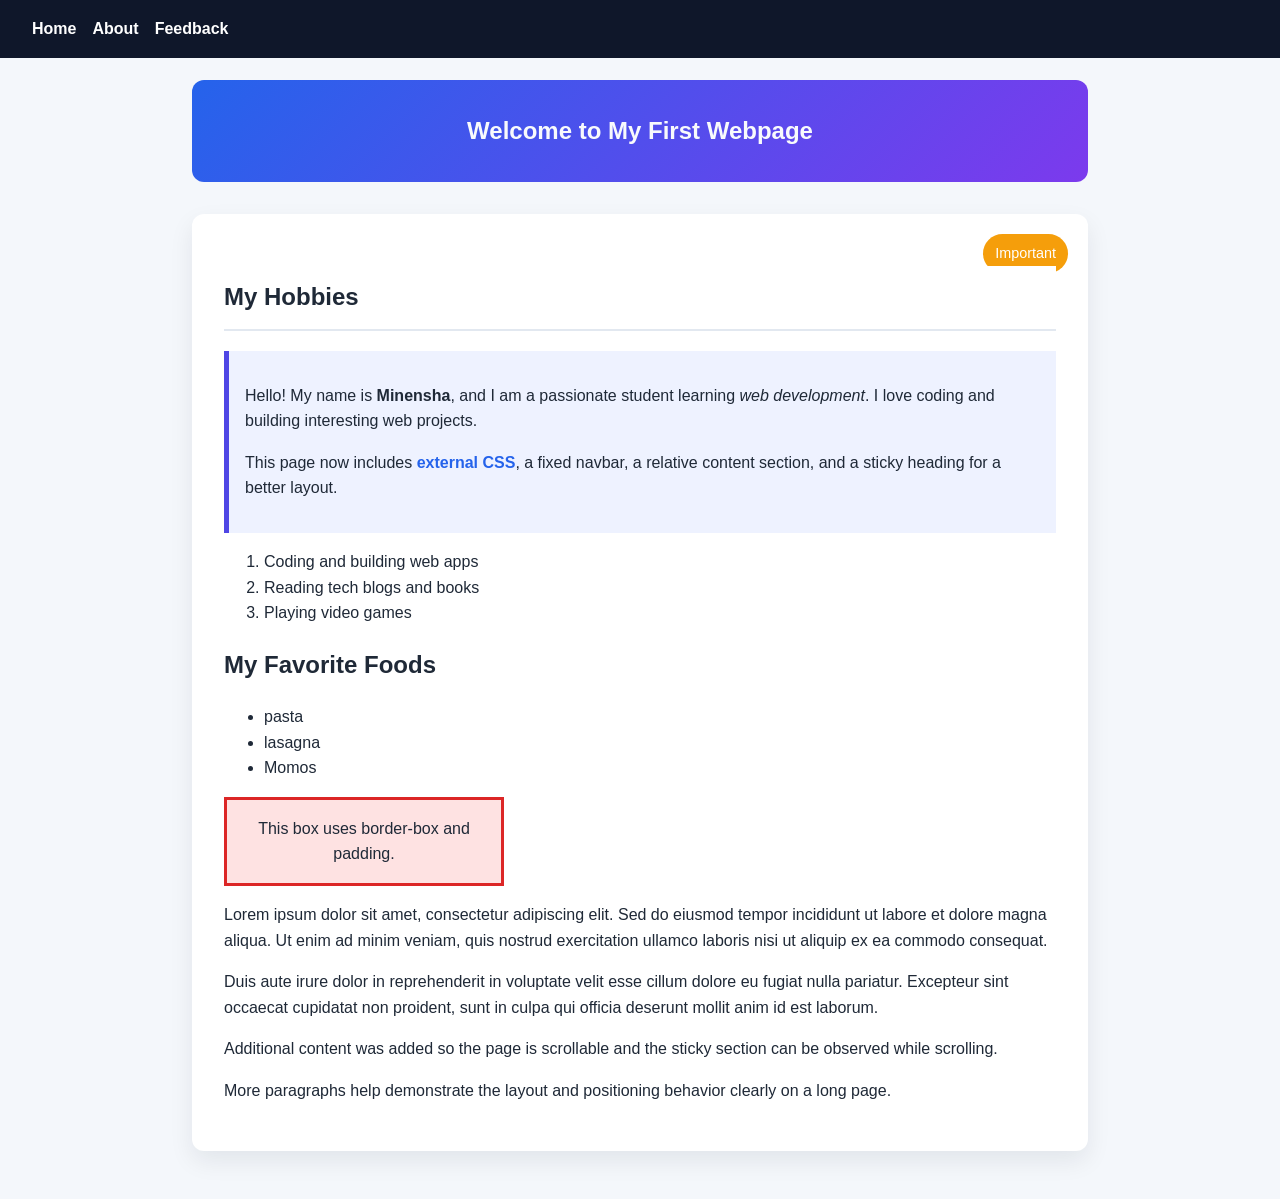
==== assignment/index.html @ 650da093 "Add files via upload" ====
<!doctype html>
<html lang="en">
  <head>
    <meta charset="UTF-8" />
    <meta name="viewport" content="width=device-width, initial-scale=1.0" />
    <title>Home - My First Webpage</title>
    <link rel="stylesheet" href="style.css" />
  </head>
  <body>
    <nav class="navbar">
      <a href="index.html">Home</a>
      <a href="about.html">About</a>
      <a href="feedback.html">Feedback</a>
    </nav>

    <main class="page-card">
      <section class="hero">
        <h1 id="main-title">Welcome to My First Webpage</h1>
      </section>

      <section class="content-area">
        <div class="absolute-note">Important</div>
        <h2 class="sticky-heading">My Hobbies</h2>
        <div class="content-box">
          <p>
            Hello! My name is <strong>Minensha</strong>, and I am a passionate student learning
            <em>web development</em>. I love coding and building interesting web projects.
          </p>
          <p>
            This page now includes <span class="highlight">external CSS</span>, a fixed navbar,
            a relative content section, and a sticky heading for a better layout.
          </p>
        </div>

        <ol>
          <li>Coding and building web apps</li>
          <li>Reading tech blogs and books</li>
          <li>Playing video games</li>
        </ol>

        <h2>My Favorite Foods</h2>
        <ul>
          <li>pasta</li>
          <li>lasagna</li>
          <li>Momos</li>
        </ul>

        <div class="box-model-demo">This box uses border-box and padding.</div>

        <p>
          Lorem ipsum dolor sit amet, consectetur adipiscing elit. Sed do eiusmod tempor incididunt ut labore et dolore magna aliqua.
          Ut enim ad minim veniam, quis nostrud exercitation ullamco laboris nisi ut aliquip ex ea commodo consequat.
        </p>
        <p>
          Duis aute irure dolor in reprehenderit in voluptate velit esse cillum dolore eu fugiat nulla pariatur.
          Excepteur sint occaecat cupidatat non proident, sunt in culpa qui officia deserunt mollit anim id est laborum.
        </p>
        <p>
          Additional content was added so the page is scrollable and the sticky section can be observed while scrolling.
        </p>
        <p>
          More paragraphs help demonstrate the layout and positioning behavior clearly on a long page.
        </p>
      </section>
    </main>
  </body>
</html>
---- assignment/style.css ----
* {
  box-sizing: border-box;
}

body {
  margin: 0;
  font-family: Arial, Helvetica, sans-serif;
  line-height: 1.6;
  color: #1f2937;
  background-color: #f4f7fb;
  text-align: left;
}

.navbar {
  position: fixed;
  top: 0;
  left: 0;
  width: 100%;
  display: flex;
  gap: 1rem;
  align-items: center;
  padding: 1rem 2rem;
  background-color: #0f172a;
  z-index: 1000;
}

.navbar a {
  color: #ffffff;
  text-decoration: none;
  font-weight: bold;
}

.page-card {
  width: min(100%, 960px);
  margin: 0 auto;
  padding: 5rem 2rem 3rem;
}

.hero {
  background: linear-gradient(135deg, #2563eb, #7c3aed);
  color: #ffffff;
  padding: 2rem;
  border-radius: 12px;
  text-align: center;
}

#main-title,
#about-title,
#feedback-title {
  margin: 0;
  color: #f8fafc;
}

.content-area {
  position: relative;
  background-color: #ffffff;
  padding: 2rem;
  margin-top: 2rem;
  border-radius: 12px;
  box-shadow: 0 10px 25px rgba(15, 23, 42, 0.08);
}

.content-box {
  background-color: #eef2ff;
  padding: 1rem;
  margin-bottom: 1rem;
  border-left: 5px solid #4f46e5;
}

.highlight {
  color: #2563eb;
  font-weight: 700;
}

.box-model-demo {
  width: 280px;
  padding: 1rem;
  margin: 1rem 0;
  border: 3px solid #dc2626;
  background-color: #fee2e2;
  text-align: center;
  box-sizing: border-box;
}

.absolute-note {
  position: absolute;
  top: 20px;
  right: 20px;
  background-color: #f59e0b;
  color: #ffffff;
  padding: 0.5rem 0.75rem;
  border-radius: 999px;
  font-size: 0.9rem;
}

.sticky-heading {
  position: sticky;
  top: 80px;
  background-color: #ffffff;
  padding: 0.75rem 0;
  z-index: 2;
  border-bottom: 2px solid #e2e8f0;
}

form {
  display: grid;
  gap: 0.75rem;
}

label {
  font-weight: 600;
}

input,
textarea,
button {
  padding: 0.75rem;
  border-radius: 8px;
  border: 1px solid #cbd5e1;
}

button {
  background-color: #2563eb;
  color: #ffffff;
  cursor: pointer;
}
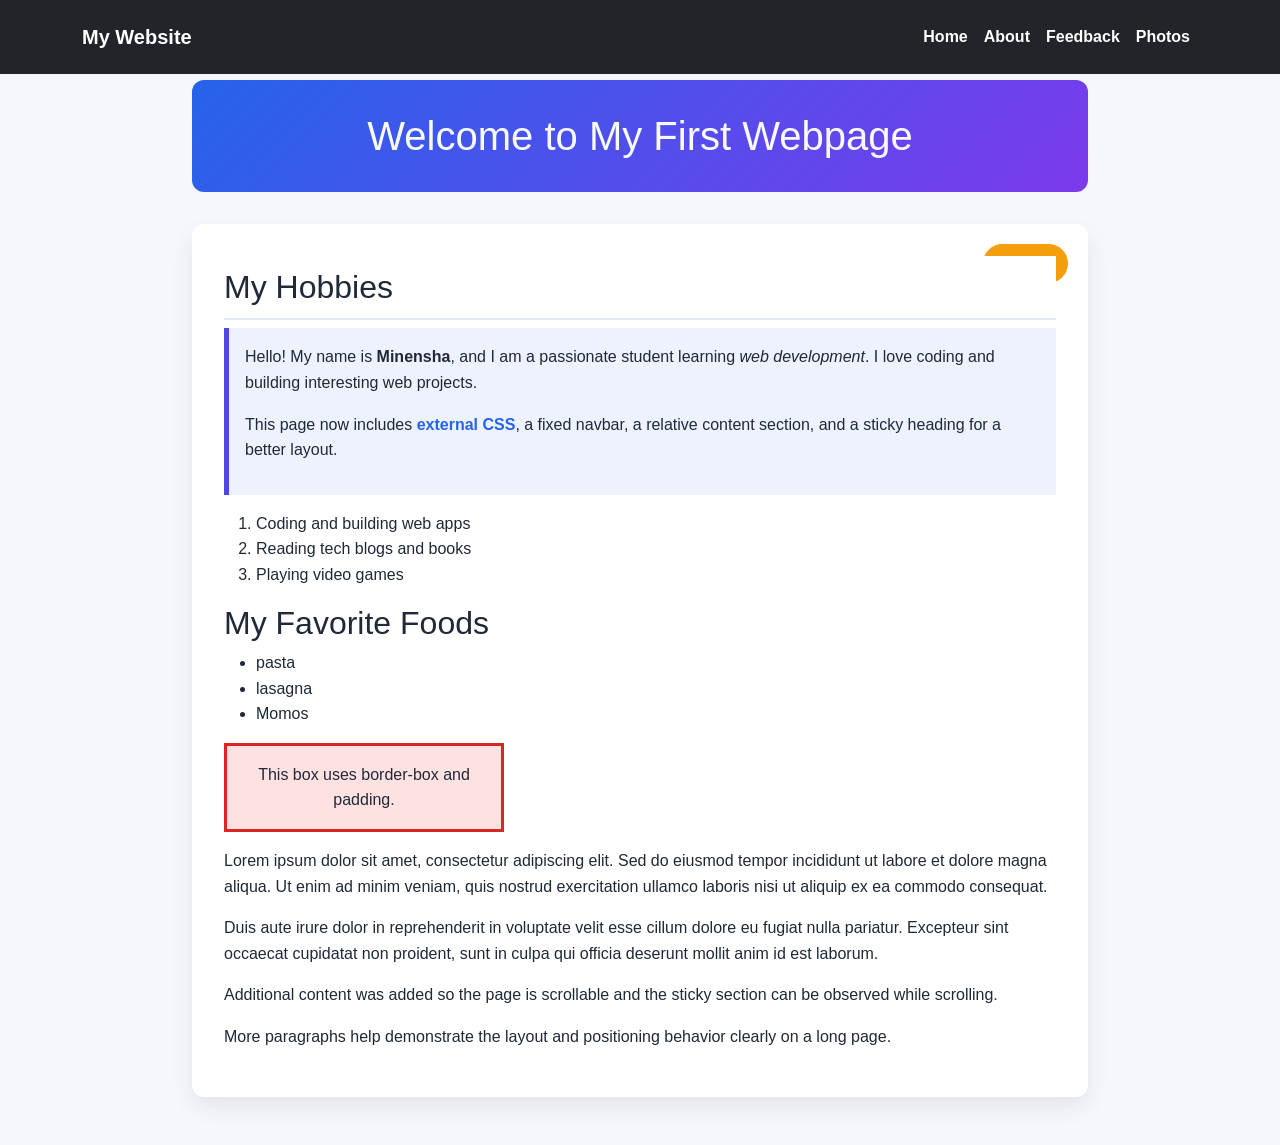
==== commit f06c2e37: "Enhance index.html with Bootstrap and navbar Updated the HTML structure to include Bootstrap for sty" ====
--- a/assignment/index.html
+++ b/assignment/index.html
@@ -4,13 +4,25 @@
     <meta charset="UTF-8" />
     <meta name="viewport" content="width=device-width, initial-scale=1.0" />
     <title>Home - My First Webpage</title>
+    <link href="https://cdn.jsdelivr.net/npm/bootstrap@5.3.3/dist/css/bootstrap.min.css" rel="stylesheet" />
     <link rel="stylesheet" href="style.css" />
   </head>
   <body>
-    <nav class="navbar">
-      <a href="index.html">Home</a>
-      <a href="about.html">About</a>
-      <a href="feedback.html">Feedback</a>
+    <nav class="navbar navbar-expand-lg navbar-dark bg-dark fixed-top">
+      <div class="container">
+        <a class="navbar-brand" href="index.html">My Website</a>
+        <button class="navbar-toggler" type="button" data-bs-toggle="collapse" data-bs-target="#navbarNav">
+          <span class="navbar-toggler-icon"></span>
+        </button>
+        <div class="collapse navbar-collapse" id="navbarNav">
+          <ul class="navbar-nav ms-auto">
+            <li class="nav-item"><a class="nav-link active" href="index.html">Home</a></li>
+            <li class="nav-item"><a class="nav-link" href="about.html">About</a></li>
+            <li class="nav-item"><a class="nav-link" href="feedback.html">Feedback</a></li>
+            <li class="nav-item"><a class="nav-link" href="photos.html">Photos</a></li>
+          </ul>
+        </div>
+      </div>
     </nav>
 
     <main class="page-card">
@@ -63,5 +75,6 @@
         </p>
       </section>
     </main>
+    <script src="https://cdn.jsdelivr.net/npm/bootstrap@5.3.3/dist/js/bootstrap.bundle.min.js"></script>
   </body>
-</html>+</html>
